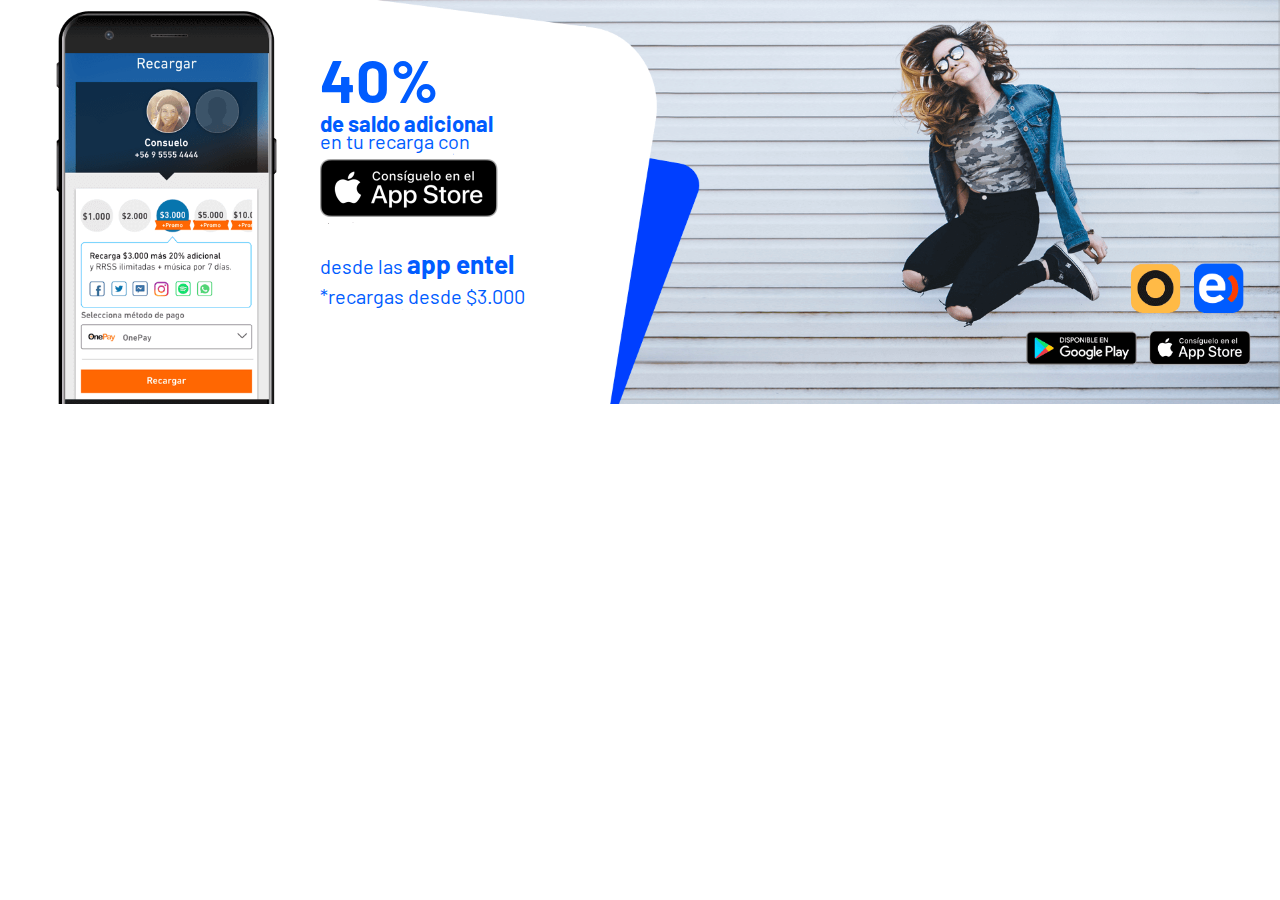
==== onepay/index.html @ 837e07d7 "la carga" ====
<!DOCTYPE html PUBLIC "-//W3C//DTD XHTML 1.0 Transitional//EN" "http://www.w3.org/TR/xhtml1/DTD/xhtml1-transitional.dtd">
<html xmlns="http://www.w3.org/1999/xhtml">
<head>
<link href="https://fonts.googleapis.com/css?family=Barlow:400,700" rel="stylesheet">
<meta name="viewport" content="width=device-width, initial-scale=1.0, maximum-scale=1.0, user-scalable=0" />
<meta http-equiv="Content-Type" content="text/html; charset=UTF-8">
<title>Entel - Pago Autom�tico</title>
<meta content="Pago Autom�tico de la Boleta de Fibra." name="Description">
<link rel="shortcut icon" href="/personas/img/generico/entelpcs.ico" />

<!-- ESTILOS -->

<link rel="stylesheet" type="text/css" href="public/css/bootstrap.css"/>
<link rel="stylesheet" type="text/css" href="public/css/style-02.css"/>
<!-- TAG MANAGER -->
<!--#include virtual="/personas/home/includes/tag-manager.iws" -->
<!-- METAS NUEVO HEADER -->
<!--#include virtual="/personas/home/includes/meta.iws" -->
</head>
<body>
    <style type="text/css">
        body{
            font-family: 'Barlow', sans-serif;
            }

    </style>
<!--HEADER-->
<!-- TAG MANAGER NOSCRIPT -->
<!--#include virtual="/personas/home/includes/tag-manager-no-script.iws" -->
<!-- HEADER -->
<!--#include virtual="/personas/home/includes/header.iws" -->
   	
    <section class="banner-principal">
		<img class="Deskt" src="public/images/banner-grande.png" alt="">
        <div class="bt-1">
        <p class="text-blue"><span class="text-blue-p"><b>40%</b></span><br><span class="text-saldo"><b> de saldo adicional</b></span><br><span class="texto-saldo-2">en tu recarga con</span><br>
        <img src="public/images/app_store.png" class="img-app"><br>
          <br> desde las <b><span class="text-app">app entel</span></b><br> *recargas desde  $3.000</p>
    </div>

	</section>
    
  

    

    <!-- movil -->

   


  


<!-- FOOTER -->
<!--#include virtual="/personas/home/includes/footer.iws" -->
</body>
</html>
---- onepay/public/css/style-02.css ----
@charset "utf-8";

/***********************************
    PLANES PERSONAS
    Creada: 19.02.18
***********************************/

/***********************************
    FONT FACE
***********************************/

/*@font-face {
    font-family: 'font-awesome';
    src: url('../fonts/fontawesome-webfont.eot');
    src: url('../fonts/fontawesome-webfont.eot?#iefix') format('embedded-opentype'),
    url('../fonts/fontawesome-webfont.ttf') format('truetype'), 
    url('../fonts/fontawesome-webfont.svg#dinnext_font-awesome') format('svg');
    font-weight: normal;
    font-style: normal;
}
@font-face {
    font-family: 'dinnext regular';
    src: url('../fonts/dinnext-regular-webfont.eot');
    src: url('../fonts/dinnext-regular-webfont.eot?#iefix') format('embedded-opentype'),
    url('../fonts/dinnext-regular-webfont.ttf') format('truetype'), 
    url('../fonts/dinnext-regular-webfont.svg#dinnext_regular') format('svg');
    font-weight: normal;
    font-style: normal;
}
@font-face {
    font-family: 'dinnext medium';
    src: url('../fonts/dinnext-medium-webfont.eot');
    src: url('../fonts/dinnext-medium-webfont.eot?#iefix') format('embedded-opentype'), 
    url('../fonts/dinnext-medium-webfont.ttf') format('truetype'), 
    url('../fonts/dinnext-medium-webfont.svg#dinnext_medium') format('svg');
    font-weight: normal;
    font-style: normal;
}
@font-face {
    font-family: 'dinnext Light';
    src: url('../fonts/dinnext-light-webfont.eot');
    src: url('../fonts/dinnext-light-webfont.eot?#iefix') format('embedded-opentype'), 
    url('../fonts/dinnext-light-webfont.ttf') format('truetype'), 
    url('../fonts/dinnext-light-webfont.svg#dinnext_light') format('svg');
}
@font-face {
    font-family: 'dinnext bold';
    src: url('../fonts/dinnext-bold-webfont.eot');
    src: url('../fonts/dinnext-bold-webfont.eot?#iefix') format('embedded-opentype'), 
    url('../fonts/dinnext-bold-webfont.ttf') format('truetype'), 
    url('../fonts/dinnext-bold-webfont.svg#dinnext_bold') format('svg');
    font-weight: normal;
    font-style: normal;
}
@font-face {
    font-family: 'Roboto Regular';
    src: url('../fonts/roboto-regular-webfont.eot');
    src: url('../fonts/roboto-regular-webfont.eot?#iefix') format('embedded-opentype'), 
    url('../fonts/roboto-regular-webfont.ttf') format('truetype'), 
    url('../fonts/roboto-regular-webfont.svg#Roboto_regular') format('svg');
    font-weight: normal;
    font-style: normal;
}
@font-face {
    font-family: 'Roboto Bold';
    src: url('../fonts/roboto-bold-webfont.eot');
    src: url('../fonts/roboto-bold-webfont.eot?#iefix') format('embedded-opentype'), 
    url('../fonts/roboto-bold-webfont.ttf') format('truetype'), 
    url('../fonts/roboto-bold-webfont.svg#Roboto_bold') format('svg');
    font-weight: normal;
    font-style: normal;
}
@font-face {
    font-family: 'Roboto Light';
    src: url('../fonts/roboto-light-webfont.eot');
    src: url('../fonts/roboto-light-webfont.eot?#iefix') format('embedded-opentype'), 
    url('../fonts/roboto-light-webfont.ttf') format('truetype'), 
    url('../fonts/roboto-light-webfont.svg#Roboto_light') format('svg');
    font-weight: normal;
    font-style: normal;
}
@font-face {
    font-family: 'Myriad Pro Regular';
    src: url('../fonts/original_MyriadPro-Regular.eot');
    src: url('../fonts/original_MyriadPro-Regular.eot?#iefix') format('embedded-opentype'), 
    url('../fonts/original_MyriadPro-Regular.ttf') format('truetype'), 
    url('../fonts/original_MyriadPro-Regular.svg#Roboto_regular') format('svg');
    font-weight: normal;
    font-style: normal;
}
@font-face {
    font-family: 'TrebuchetMS Regular';
    src: url('../fonts/TrebuchetMS-regular.eot');
    src: url('../fonts/TrebuchetMS-regular.eot?#iefix') format('embedded-opentype'), 
    url('../fonts/TrebuchetMS-regular.ttf') format('truetype'), 
    url('../fonts/TrebuchetMS-regular.svg#TrebuchetMS_regular') format('svg');
    font-weight: normal;
    font-style: normal;
}*/
/*****************************************
    AJUSTES GENERALES PARA TEST Y PRO
*****************************************/

html {
    height: 100%
}
* {
    margin: 0;
    padding: 0
}
footer {
    float: left!important;
    width: 100%!important
}
body{
    overflow-x: hidden;
    font-family: 'Barlow', sans-serif;
}

.btn-orange {
    font-size: 15px;
    color: #FFF;
    font-family: 'Barlow', sans-serif;
    text-align: center;
    display: inline-block;
    width: 100%;
    text-decoration: none;
    background-color: #FF6702;
    border: solid 1px #FF6702;
    padding: 6px 10px!important;
    transition: .3s;
    -webkit-transition: .3s;
    -moz-transition: .3s;
    -o-transition: .3s;
    border-radius: 3px;
    -moz-border-radius: 3px;
    -webkit-border-radius: 3px;
    box-sizing: border-box;
}
.btn-orange:hover {
    background-color: #FFF;
    border: solid 1px #FF6601;
    color: #FF6601;
}
.btn-blue {
    position: relative;
    margin: 0 auto;
    width: 100%;
    max-width: 220px;
    background-color: #0154a0;
    border: 1px solid #0154a0;
    border-radius: 5px;
    color: #FFF;
    display: inline-block;
    font-family: 'Barlow', sans-serif;
    font-size: 12px;
    text-align: center;
    text-decoration: none;
    margin-top: 15px;
    padding: 8px;
    transition: all 0.5s;
}
.btn-blue:hover {
    color: #0154a0;
    background-color: #FFF;
    border: 1px solid #0154a0;
}
.Deskt{
    display: block;
}
.Mobl{
    display: none;
}
.mt-25{
    margin-top: 25px;
}
.bl{
     width: 100%;
     background-color:red;
     padding: 10px;
}
.mt-video{
    margin-top: 57px;
}
.bt-1{
    position: absolute;
    top: 0;
    margin-left: 25%;
    margin-top: 3%;
}
.text-blue-p{
        color: #005CFF;
    font-size: 59px;
   
}
.text-blue{
    color: #005CFF;
    font-size: 20px;
}
.img-app{
    width: 50%!important;
}
.text-saldo{
    line-height: 1px;
    font-size: 22px;
}
.texto-saldo-2{
    line-height: 35px;
}
.text-app{
    font-size: 26px;
}
/***********************************
    banner princ
***********************************/
.banner-principal{
    width: 100%;
    float: left;
}
.banner-principal img{
    width: 100%;
}
.banner-movil img{
    width: 100%;
}
/***********************************
    banner princ
***********************************/
.section-saldo{
    width: 100%;
    float: left;
}
.content-title{
    width: 82%;
    margin: 0 auto;
    line-height: 23px;
}
.text-h1{
    color: #0f80ce;
    font-size: 90px;
    font-weight: 600;
}
.text-h1 span{
    color: #a4f2d9;
    font-family: 'Barlow', sans-serif;
}

.text-01{
    color: #0f80ce;
    font-weight: 600;
    font-size: 44px;
    font-family: 'Barlow', sans-serif;
}

.text-02{
    color: #0f80ce;
    font-size: 24px;
    font-family: 'Barlow', sans-serif;
}

.list-onepay{
    list-style: none;
    color: white;
    font-size: 20px;
    font-family: 'Barlow', sans-serif;
}
.text-btn{
    margin-top: 10px;
    font-size: 13px;
}
.img-phone{
   width: 100%;
   margin-top: 25%;
}
.mob{
    display: none;
}
.text-blue-movil{
    color: #0f80ce;
    font-size: 30px;
    font-weight: bold;
    line-height: 32px;
}
.text-blue-movil-1{
    color: #0f80ce;
    font-weight: 700;
    
}


/***********************************
    banner princ
***********************************/
.sect-re{
    width: 100%;
    float: left;
    height: 300px;
}
.caja-izd{
    width: 57%;
    height: 280px;
    background-image: url(../images/nube-verde-azul.png);
    background-size: contain;
    background-repeat: no-repeat;
    float: left;
}
.caja-izd ul{
    margin-top: 68px;
    margin-left: 48px;
}
.sect-btn-equipo{
    width: 43%;
    float: left;
}
.img-btn{
    width: 18%;
    float: left;
    margin-right: 35px;
    font-family: 'Barlow', sans-serif;
}
.img-btn img{
    width: 100%;
}
.cont-img{
    float: left;
    width: 137%;
    margin-left: 100px;
    position: relative;
    top: 76px;
}
.equipo{
    width: 52%;
    float: right;
    right: 0;
    position: relative;
    top: -118px
}

.img-onepay{
    margin-right: 10px;
}
/***********************************
    MEDIA QUERYS DESTK
***********************************/
@media (max-width:1920px) {
   .ul-onepay{
        padding: 3.5% 0px;
   }
   .mt-video{
        margin-top: 60px;
    }


 
}
@media (max-width:1601px) {
    .text-btn {
   
    font-size: 13px;
    }
}
@media (max-width:1560px) {
  
}
@media (max-width:1440px) {
   
}
@media (max-width:1366px) {
    
}
@media (max-width:1280px) {
   .list-onepay {
    font-size: 18px;
}
}

@media (max-width:1025px) {
 .text-btn{
    font-size: 8px;
 }
 .caja-izd ul {
    margin-top: 33px;
    margin-left: 27px;
}
.list-onepay {
    font-size: 14px;
    }
    .mt-video{
        margin-top: 22px;
    }
    .bt-1{
        margin-top: 2%;
    }
}
/***********************************
    MEDIA QUERYS TABLE
***********************************/
@media (max-width:823px) {
   
}
@media (max-width:768px) {

    .text-h1 {
        font-size: 50px;
    }

    .text-01 {
        font-size: 27px;
    }

    .text-02 {
        font-size: 17px;
    }

    .list-onepay{
        font-size: 10px;
    }

    .cont-img {
    width: 160%;
    margin-left: 66px;
    top: 41px;
    }

    .text-btn {
        font-size: 6.5px;
    }

    .img-onepay{
        margin-right: 5px;
        width: 30px;
    }
     .btn-orange {
    width: 103%;
}
}

@media (min-width:568px) and (max-width:737px) {
 .celphone{
    width: 50% !important;
    margin: auto !important;
 }
}

/***********************************
    MEDIA QUERYS MOBILE
***********************************/
@media (max-width:450px) {
    .Deskt{
    display: none;
    }
    .Mobl{
    display: block;
    }
    .content-title {
    width: 100%;
    }
    .content-title img{
        width: 100%!important;
    }
    .celphone{
    width: 50% !important;
    margin: auto !important;
 }

 .img-btn {
    margin-top: 10px;
     width: 50%;
     margin-right: 5px;
     margin-bottom: 10px;
 }
 .text-btn{
    font-size: 13.5px;
 }
  .btn-orange {
    width: 107%;
}
}

@media (max-width:375px){
    .celphone{
    width: 50%;
    margin: auto;
 }
 .text-btn{
    font-size: 13px;
 }
 .btn-orange {
    width: 107%;
}
  
}
@media (max-width:360px){
  .celphone{
    width: 50%;
    margin: auto;
 }
  .btn-orange {
    width: 107%;
}
}
@media (max-width:320px) {
   .text-btn {
    font-size: 11.5px;
}
 .btn-orange {
    width: 100%;
}
}
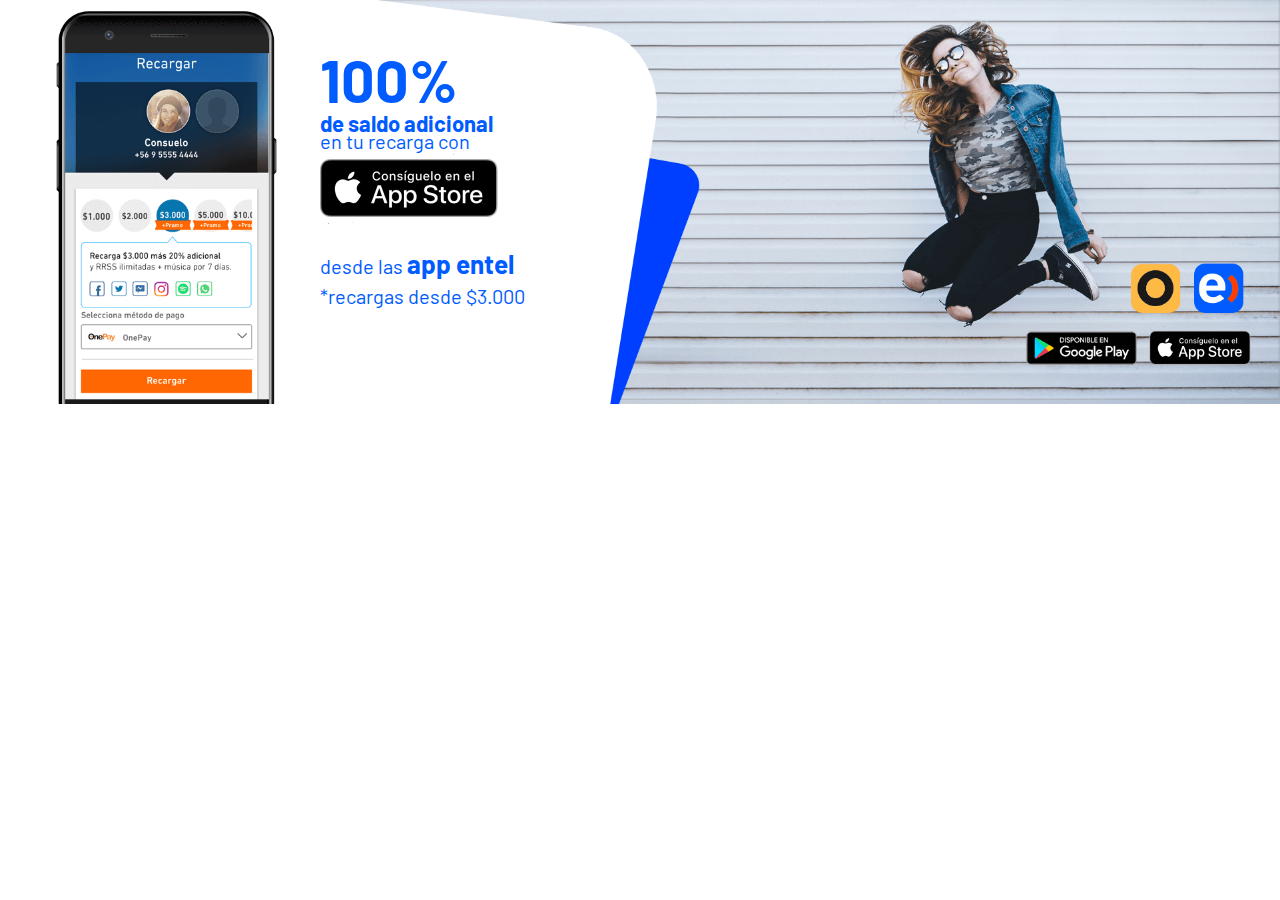
==== commit f233985d: "cambio del 100%" ====
--- a/onepay/index.html
+++ b/onepay/index.html
@@ -33,7 +33,7 @@
     <section class="banner-principal">
 		<img class="Deskt" src="public/images/banner-grande.png" alt="">
         <div class="bt-1">
-        <p class="text-blue"><span class="text-blue-p"><b>40%</b></span><br><span class="text-saldo"><b> de saldo adicional</b></span><br><span class="texto-saldo-2">en tu recarga con</span><br>
+        <p class="text-blue"><span class="text-blue-p"><b>100%</b></span><br><span class="text-saldo"><b> de saldo adicional</b></span><br><span class="texto-saldo-2">en tu recarga con</span><br>
         <img src="public/images/app_store.png" class="img-app"><br>
           <br> desde las <b><span class="text-app">app entel</span></b><br> *recargas desde  $3.000</p>
     </div>
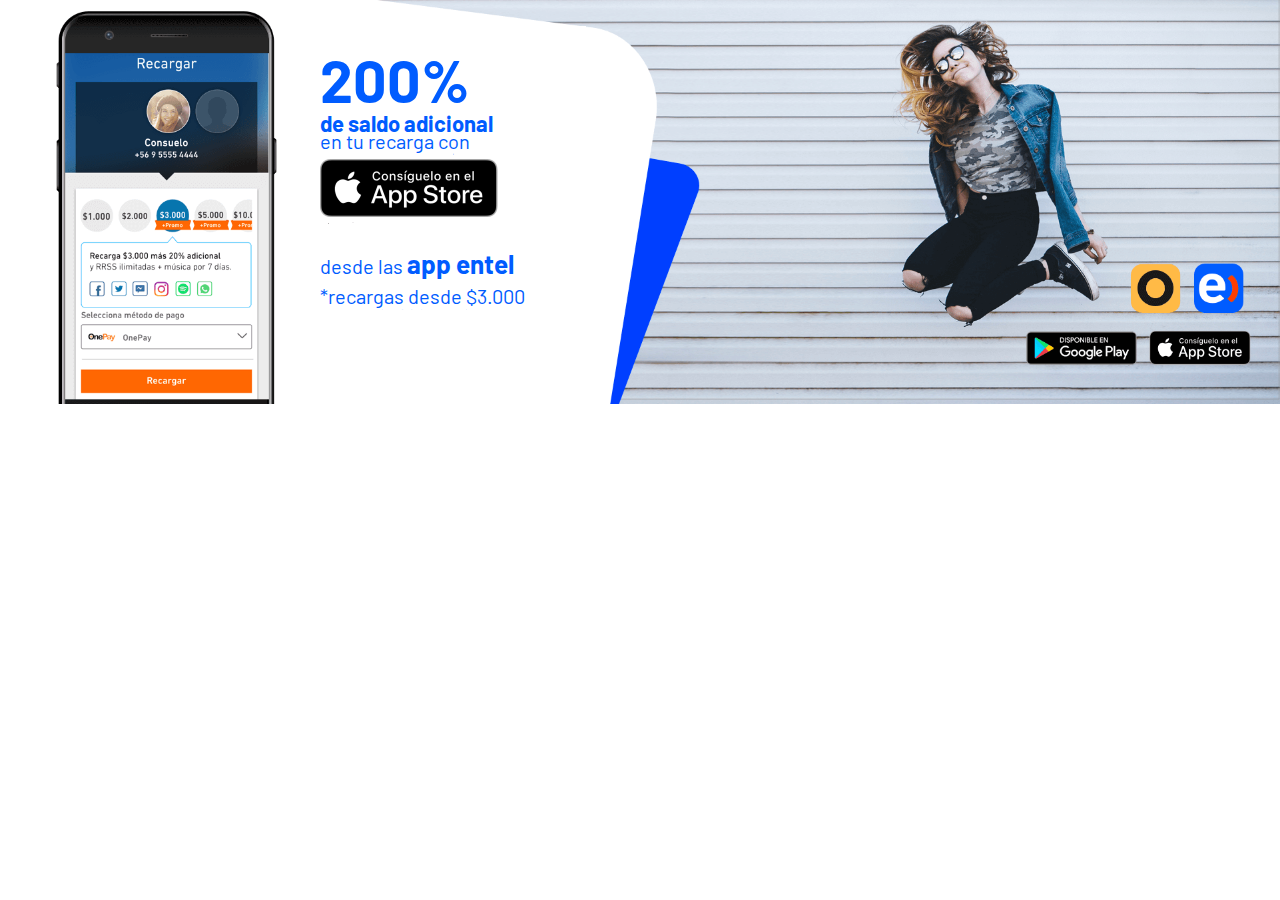
==== commit 1a5bf0c4: "carga 200%" ====
--- a/onepay/index.html
+++ b/onepay/index.html
@@ -33,7 +33,7 @@
     <section class="banner-principal">
 		<img class="Deskt" src="public/images/banner-grande.png" alt="">
         <div class="bt-1">
-        <p class="text-blue"><span class="text-blue-p"><b>100%</b></span><br><span class="text-saldo"><b> de saldo adicional</b></span><br><span class="texto-saldo-2">en tu recarga con</span><br>
+        <p class="text-blue"><span class="text-blue-p"><b>200%</b></span><br><span class="text-saldo"><b> de saldo adicional</b></span><br><span class="texto-saldo-2">en tu recarga con</span><br>
         <img src="public/images/app_store.png" class="img-app"><br>
           <br> desde las <b><span class="text-app">app entel</span></b><br> *recargas desde  $3.000</p>
     </div>
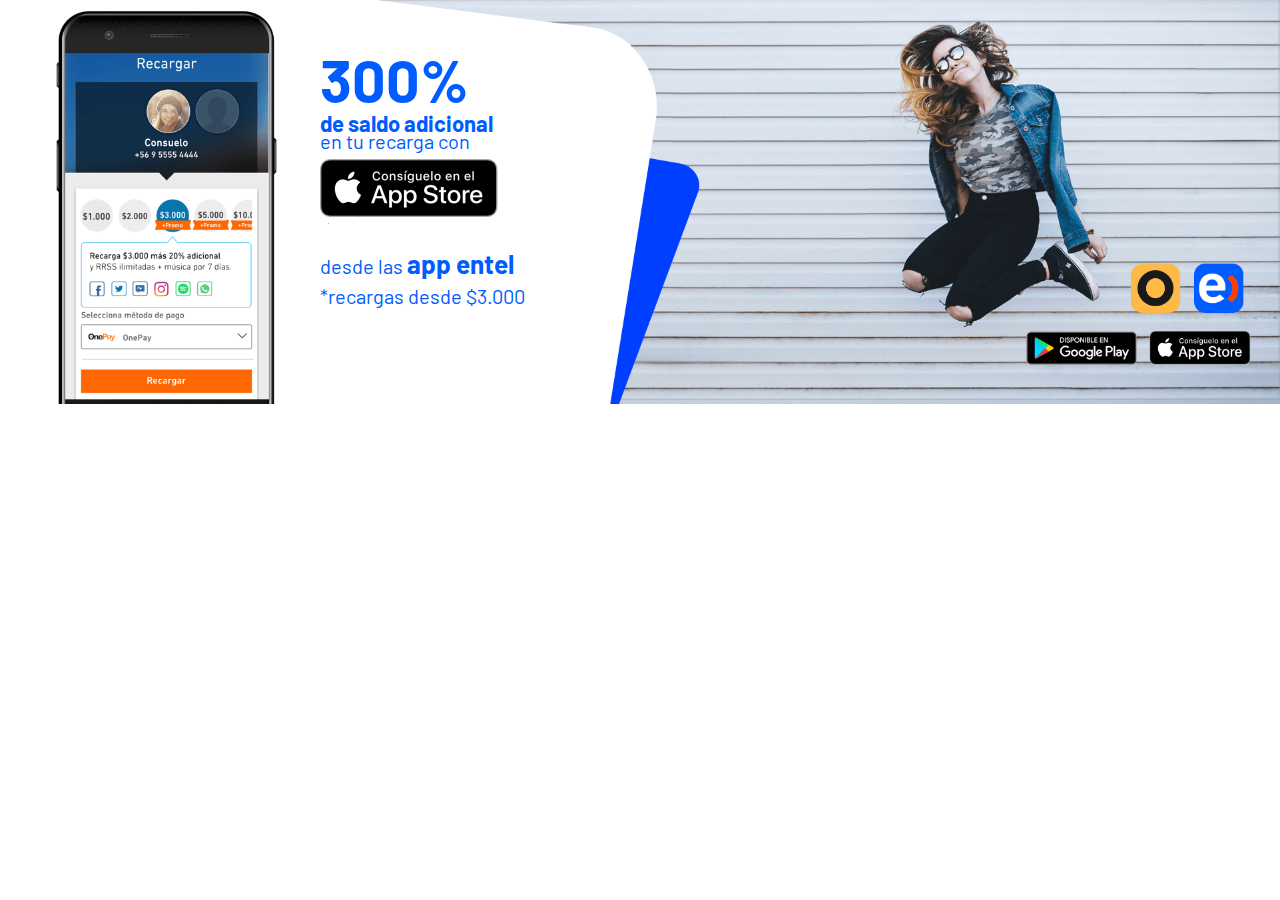
==== commit 6b98f7d8: "carga 300%" ====
--- a/onepay/index.html
+++ b/onepay/index.html
@@ -33,7 +33,7 @@
     <section class="banner-principal">
 		<img class="Deskt" src="public/images/banner-grande.png" alt="">
         <div class="bt-1">
-        <p class="text-blue"><span class="text-blue-p"><b>200%</b></span><br><span class="text-saldo"><b> de saldo adicional</b></span><br><span class="texto-saldo-2">en tu recarga con</span><br>
+        <p class="text-blue"><span class="text-blue-p"><b>300%</b></span><br><span class="text-saldo"><b> de saldo adicional</b></span><br><span class="texto-saldo-2">en tu recarga con</span><br>
         <img src="public/images/app_store.png" class="img-app"><br>
           <br> desde las <b><span class="text-app">app entel</span></b><br> *recargas desde  $3.000</p>
     </div>
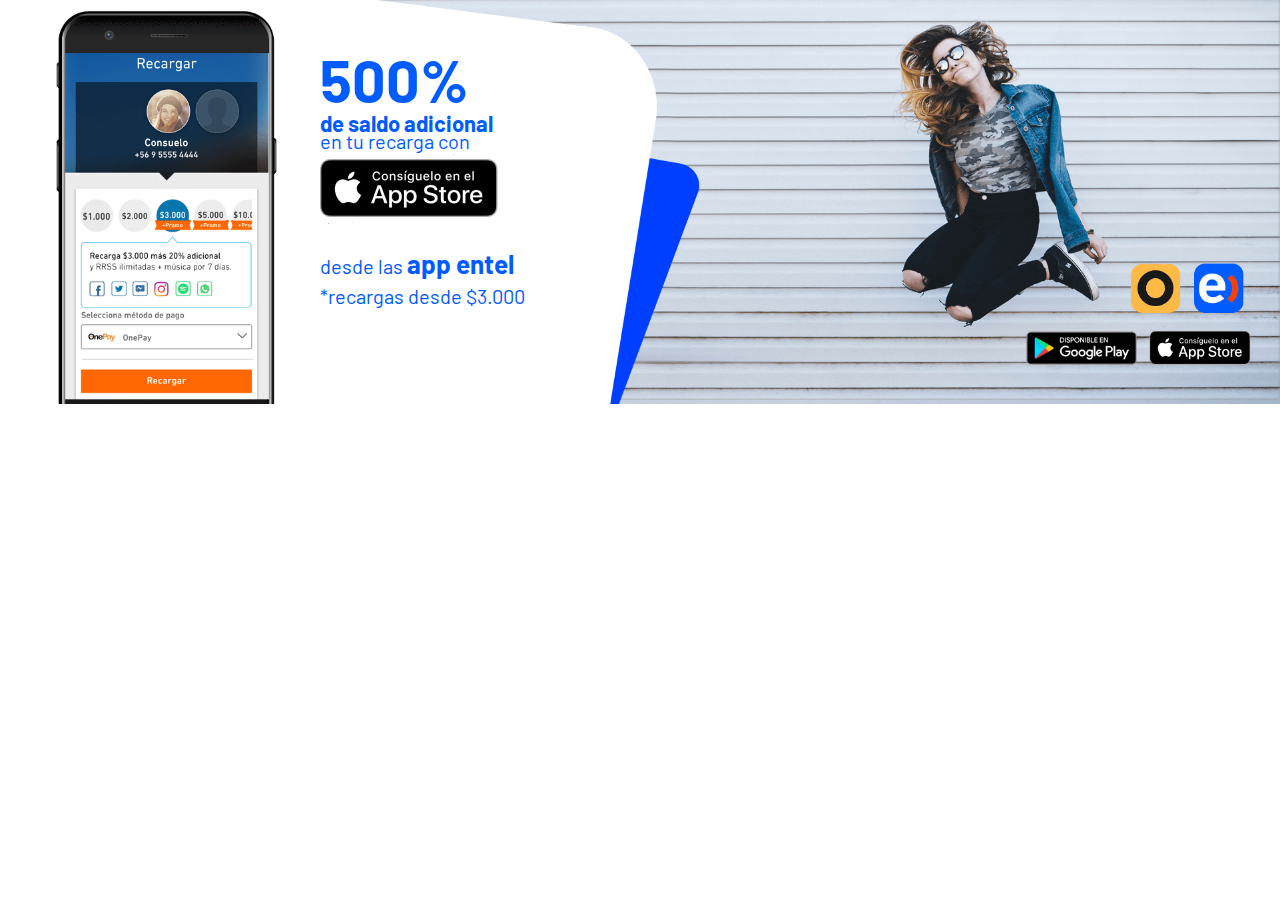
==== commit 9f4c18b4: "porcentaje de 500 carga" ====
--- a/onepay/index.html
+++ b/onepay/index.html
@@ -33,7 +33,9 @@
     <section class="banner-principal">
 		<img class="Deskt" src="public/images/banner-grande.png" alt="">
         <div class="bt-1">
-        <p class="text-blue"><span class="text-blue-p"><b>300%</b></span><br><span class="text-saldo"><b> de saldo adicional</b></span><br><span class="texto-saldo-2">en tu recarga con</span><br>
+
+        <p class="text-blue"><span class="text-blue-p"><b>500%</b></span><br><span class="text-saldo"><b> de saldo adicional</b></span><br><span class="texto-saldo-2">en tu recarga con</span><br>
+
         <img src="public/images/app_store.png" class="img-app"><br>
           <br> desde las <b><span class="text-app">app entel</span></b><br> *recargas desde  $3.000</p>
     </div>
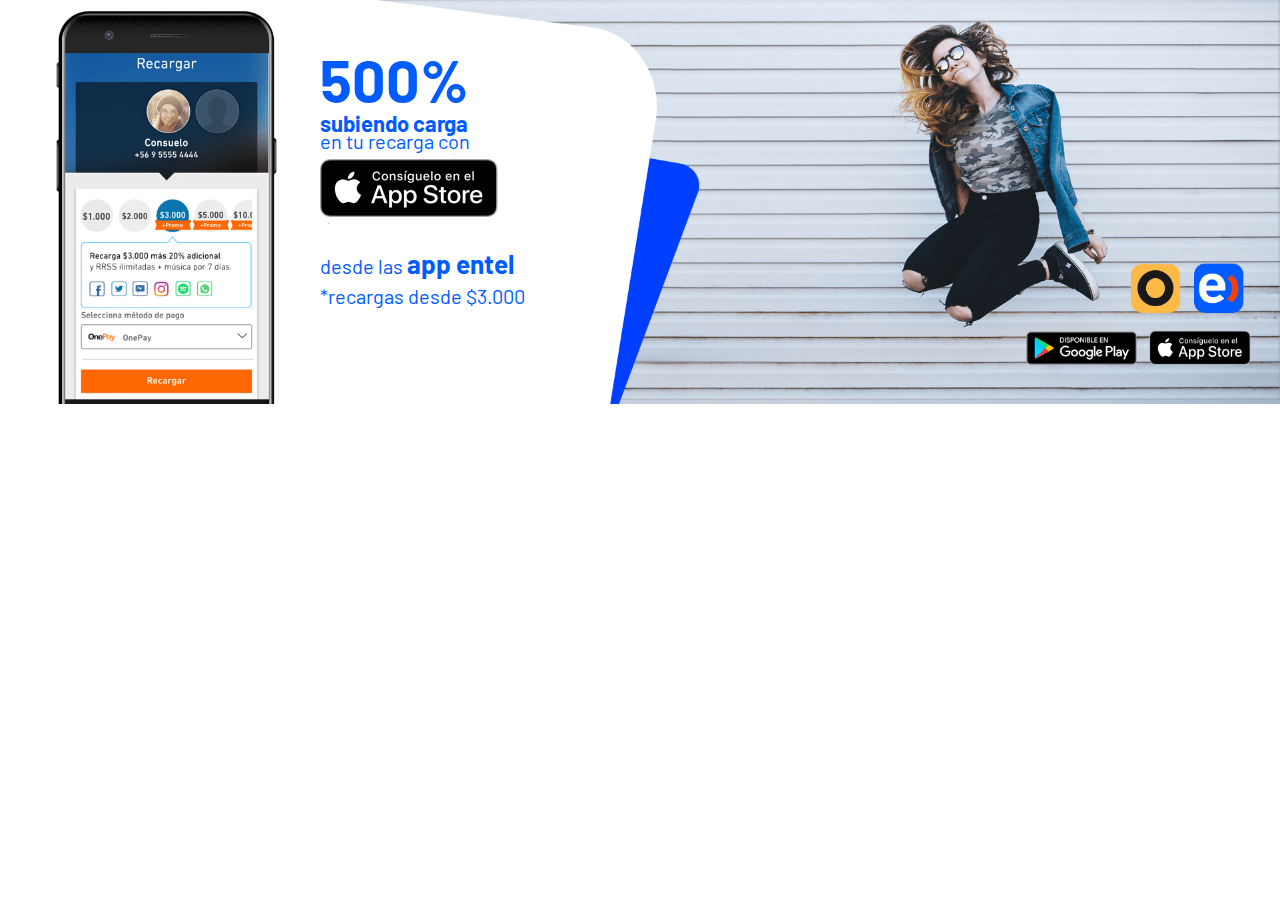
==== commit b2f78310: "subiendo ultima carga prueba" ====
--- a/onepay/index.html
+++ b/onepay/index.html
@@ -34,7 +34,7 @@
 		<img class="Deskt" src="public/images/banner-grande.png" alt="">
         <div class="bt-1">
 
-        <p class="text-blue"><span class="text-blue-p"><b>500%</b></span><br><span class="text-saldo"><b> de saldo adicional</b></span><br><span class="texto-saldo-2">en tu recarga con</span><br>
+        <p class="text-blue"><span class="text-blue-p"><b>500%</b></span><br><span class="text-saldo"><b> subiendo carga</b></span><br><span class="texto-saldo-2">en tu recarga con</span><br>
 
         <img src="public/images/app_store.png" class="img-app"><br>
           <br> desde las <b><span class="text-app">app entel</span></b><br> *recargas desde  $3.000</p>
